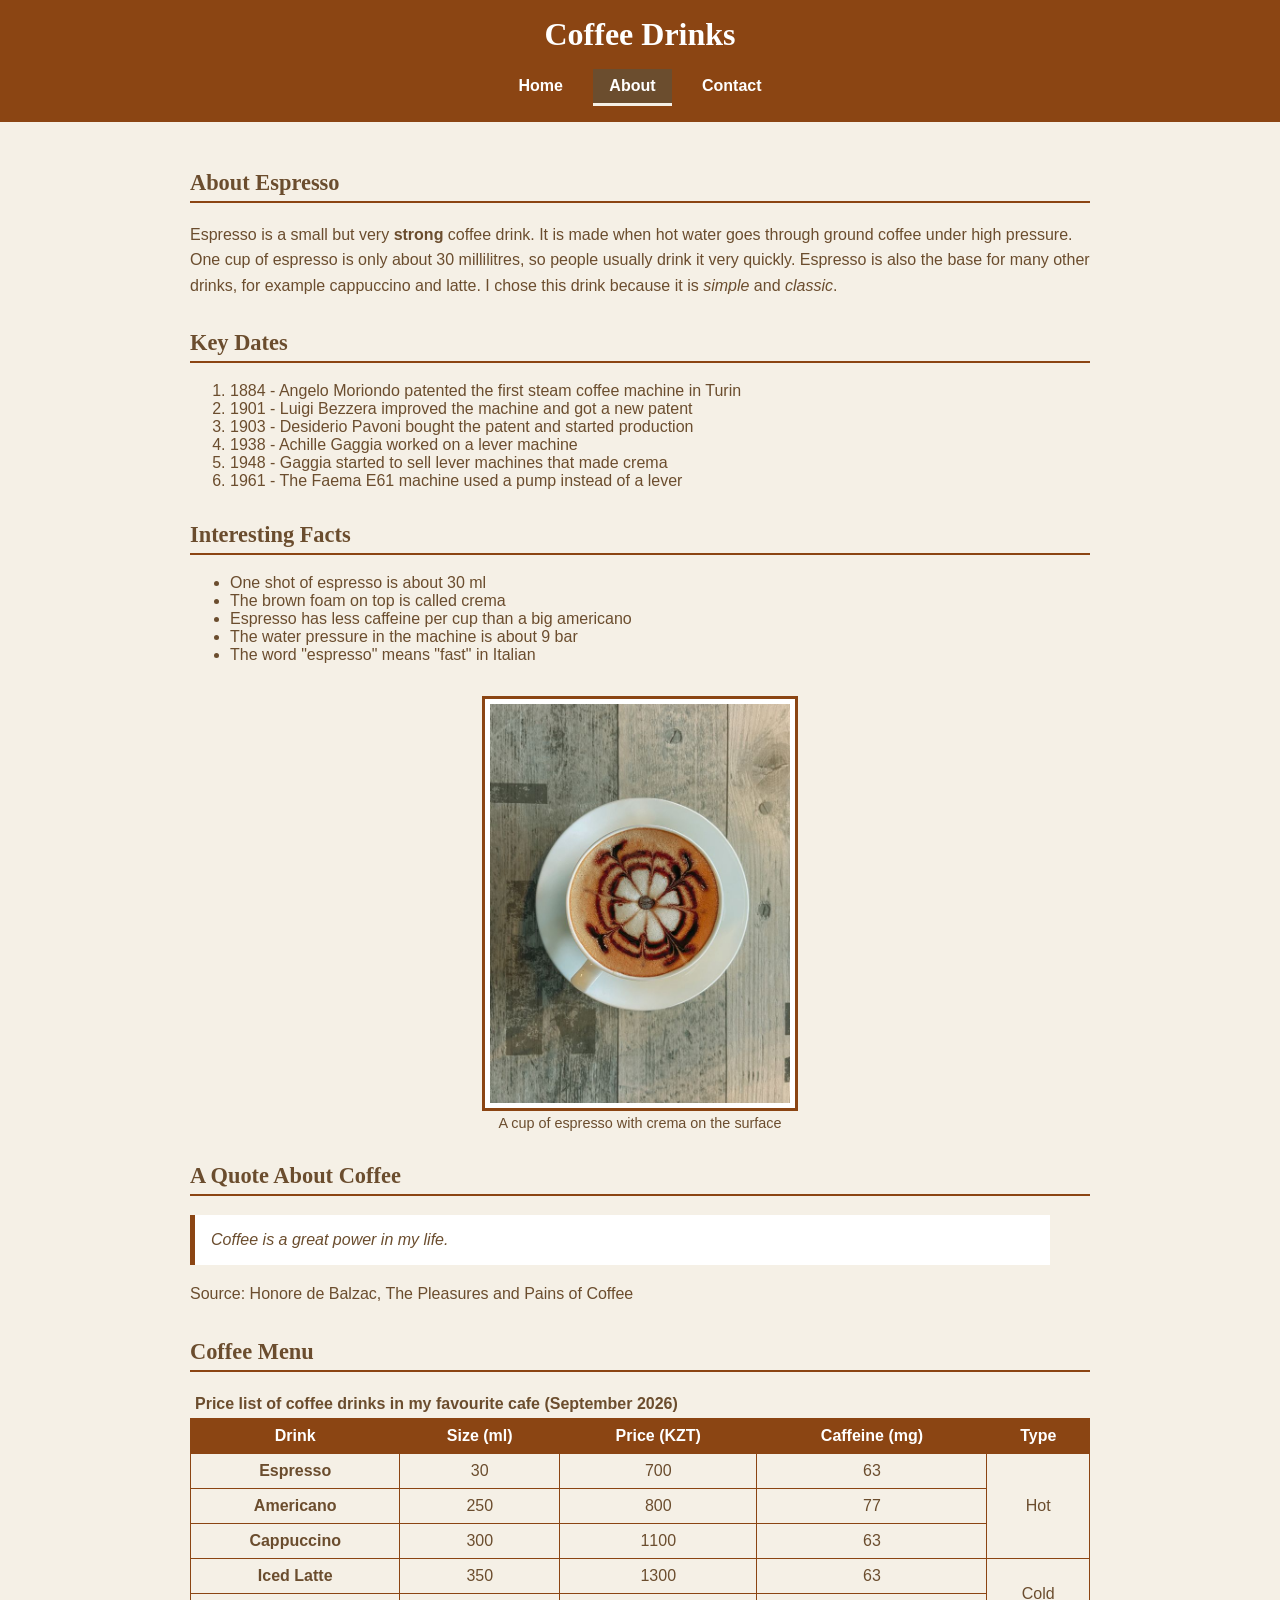
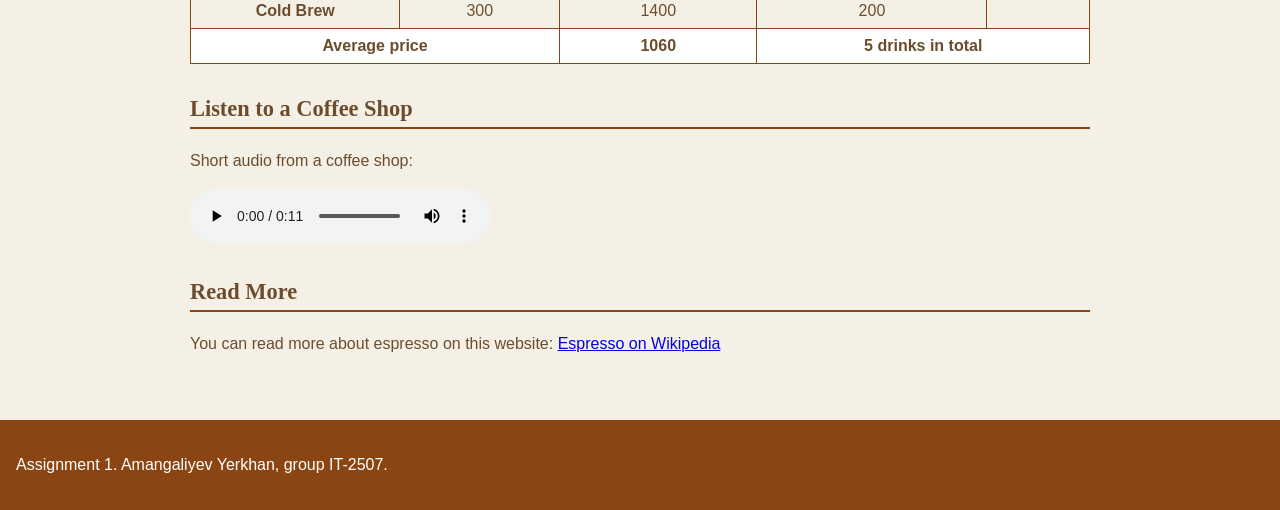
==== index.html @ fe954e25 "Add files via upload" ====
<!DOCTYPE html>
<html lang="en">
<head>
    <meta charset="UTF-8">
    <meta name="viewport" content="width=device-width, initial-scale=1.0">
    <title>Coffee Drinks - About Espresso</title>
    <link rel="stylesheet" href="css/style.css">
</head>
<body>

    <header>
        <h1>Coffee Drinks</h1>
        <nav>
            <a href="index.html">Home</a>
            <a href="about.html" class="active">About</a>
            <a href="contact.html">Contact</a>
        </nav>
    </header>

    <main>

        <h2>About Espresso</h2>

        <p>Espresso is a small but very <strong>strong</strong> coffee drink.
        It is made when hot water goes through ground coffee under high pressure.
        One cup of espresso is only about 30 millilitres, so people usually drink
        it very quickly. Espresso is also the base for many other drinks, for example
        cappuccino and latte. I chose this drink because it is <em>simple</em> and
        <em>classic</em>.</p>

        <h2>Key Dates</h2>
        <ol>
            <li>1884 - Angelo Moriondo patented the first steam coffee machine in Turin</li>
            <li>1901 - Luigi Bezzera improved the machine and got a new patent</li>
            <li>1903 - Desiderio Pavoni bought the patent and started production</li>
            <li>1938 - Achille Gaggia worked on a lever machine</li>
            <li>1948 - Gaggia started to sell lever machines that made crema</li>
            <li>1961 - The Faema E61 machine used a pump instead of a lever</li>
        </ol>

        <h2>Interesting Facts</h2>
        <ul>
            <li>One shot of espresso is about 30 ml</li>
            <li>The brown foam on top is called crema</li>
            <li>Espresso has less caffeine per cup than a big americano</li>
            <li>The water pressure in the machine is about 9 bar</li>
            <li>The word "espresso" means "fast" in Italian</li>
        </ul>

        <figure id="espresso-photo">
            <img src="images/espresso.jpg" alt="A small white cup of espresso with brown crema on top">
            <figcaption>A cup of espresso with crema on the surface</figcaption>
        </figure>

        <h2>A Quote About Coffee</h2>
        <blockquote>
            Coffee is a great power in my life.
        </blockquote>
        <p>Source: Honore de Balzac, The Pleasures and Pains of Coffee</p>

        <h2>Coffee Menu</h2>
        <table class="menu-table">
            <caption>Price list of coffee drinks in my favourite cafe (September 2026)</caption>
            <thead>
                <tr>
                    <th scope="col">Drink</th>
                    <th scope="col">Size (ml)</th>
                    <th scope="col">Price (KZT)</th>
                    <th scope="col">Caffeine (mg)</th>
                    <th scope="col">Type</th>
                </tr>
            </thead>
            <tbody>
                <tr>
                    <th scope="row">Espresso</th>
                    <td>30</td>
                    <td>700</td>
                    <td>63</td>
                    <td rowspan="3">Hot</td>
                </tr>
                <tr>
                    <th scope="row">Americano</th>
                    <td>250</td>
                    <td>800</td>
                    <td>77</td>
                </tr>
                <tr>
                    <th scope="row">Cappuccino</th>
                    <td>300</td>
                    <td>1100</td>
                    <td>63</td>
                </tr>
                <tr>
                    <th scope="row">Iced Latte</th>
                    <td>350</td>
                    <td>1300</td>
                    <td>63</td>
                    <td rowspan="2">Cold</td>
                </tr>
                <tr>
                    <th scope="row">Cold Brew</th>
                    <td>300</td>
                    <td>1400</td>
                    <td>200</td>
                </tr>
            </tbody>
            <tfoot>
                <tr>
                    <th scope="row" colspan="2">Average price</th>
                    <td>1060</td>
                    <td colspan="2">5 drinks in total</td>
                </tr>
            </tfoot>
        </table>

        <h2>Listen to a Coffee Shop</h2>
        <p>Short audio from a coffee shop:</p>
        <audio controls src="media/coffee.mp3">
            Your browser does not support the audio element.
        </audio>

        <h2>Read More</h2>
        <p>You can read more about espresso on this website:
        <a href="https://en.wikipedia.org/wiki/Espresso" target="_blank" rel="noopener">Espresso on Wikipedia</a></p>

    </main>

    <footer>
        <p>Assignment 1. Amangaliyev Yerkhan, group IT-2507.</p>
    </footer>

</body>
</html>
---- css/style.css ----
/* ===== Colors used =====
   saddlebrown            - color name
   #f5f0e6                - hex
   rgb(255, 255, 255)     - rgb
   hsl(30, 40%, 30%)      - hsl
============================ */

/* ----- Element selectors ----- */
body {
    font-family: Arial, Helvetica, sans-serif;
    font-size: 16px;
    color: hsl(30, 40%, 30%);
    background-color: #f5f0e6;
    margin: 0;
    padding: 0;
}

header {
    background-color: saddlebrown;
    padding-bottom: 1rem;
}

h1 {
    font-family: Georgia, serif;
    font-size: 2rem;
    font-weight: bold;
    text-align: center;
    color: rgb(255, 255, 255);
    margin: 0;
    padding: 1rem;
}

h2 {
    font-family: Georgia, serif;
    font-size: 1.4rem;
    font-weight: bold;
    text-align: left;
    border-bottom: 2px solid saddlebrown;
    padding-bottom: 5px;
    margin-top: 2rem;
}

main {
    width: 90%;
    max-width: 900px;
    min-height: 60vh;
    margin: 0 auto;
    padding: 1rem;
}

p {
    line-height: 1.6;
    text-align: left;
}

img {
    width: 300px;
    border: 3px solid saddlebrown;
    padding: 5px;
    background-color: rgb(255, 255, 255);
}

figcaption {
    font-size: 0.9rem;
    text-align: center;
}

blockquote {
    border-left: 5px solid saddlebrown;
    background-color: rgb(255, 255, 255);
    margin-left: 0;
    padding: 1rem;
    font-style: italic;
}

footer {
    background-color: saddlebrown;
    color: rgb(255, 255, 255);
    text-align: center;
    padding: 1rem;
    margin-top: 2rem;
}

/* ----- Navigation ----- */
nav {
    text-align: center;
}

nav a {
    display: inline-block;
    text-decoration: none;
    color: rgb(255, 255, 255);
    font-weight: bold;
    padding: 0.5em 1em;
    margin: 0 5px;
    border-bottom: 3px solid saddlebrown;
}

nav a:hover {
    background-color: hsl(30, 40%, 30%);
    border-bottom: 3px solid rgb(255, 255, 255);
}

/* ----- Class selectors ----- */
nav a.active {
    background-color: hsl(30, 40%, 30%);
    border-bottom: 3px solid #f5f0e6;
}

.menu-table {
    width: 100%;
    border-collapse: collapse;
    margin-bottom: 1rem;
}

.menu-table caption {
    font-weight: bold;
    text-align: left;
    padding: 5px;
}

.menu-table th,
.menu-table td {
    border: 1px solid saddlebrown;
    padding: 8px;
    text-align: center;
}

.menu-table thead th {
    background-color: saddlebrown;
    color: rgb(255, 255, 255);
}

.menu-table tfoot {
    background-color: rgb(255, 255, 255);
    font-weight: bold;
}

/* ----- ID selector (only one unique element) ----- */
#espresso-photo {
    text-align: center;
    margin: 2rem auto;
}

/* ----- Form ----- */
fieldset {
    border: 2px solid saddlebrown;
    padding: 1rem;
}

legend {
    font-weight: bold;
    padding: 0 5px;
}

label {
    display: block;
    margin-top: 0.8rem;
    font-weight: bold;
}

input,
textarea {
    font-size: 1rem;
    padding: 5px;
    border: 1px solid saddlebrown;
    background-color: rgb(255, 255, 255);
}

input:focus,
textarea:focus {
    outline: 3px solid hsl(30, 40%, 30%);
    background-color: #f5f0e6;
}

button {
    display: block;
    margin-top: 1rem;
    padding: 10px 20px;
    font-size: 1rem;
    font-weight: bold;
    color: rgb(255, 255, 255);
    background-color: saddlebrown;
    border: 2px solid saddlebrown;
}

button:hover {
    background-color: hsl(30, 40%, 30%);
    border: 2px solid rgb(255, 255, 255);
}
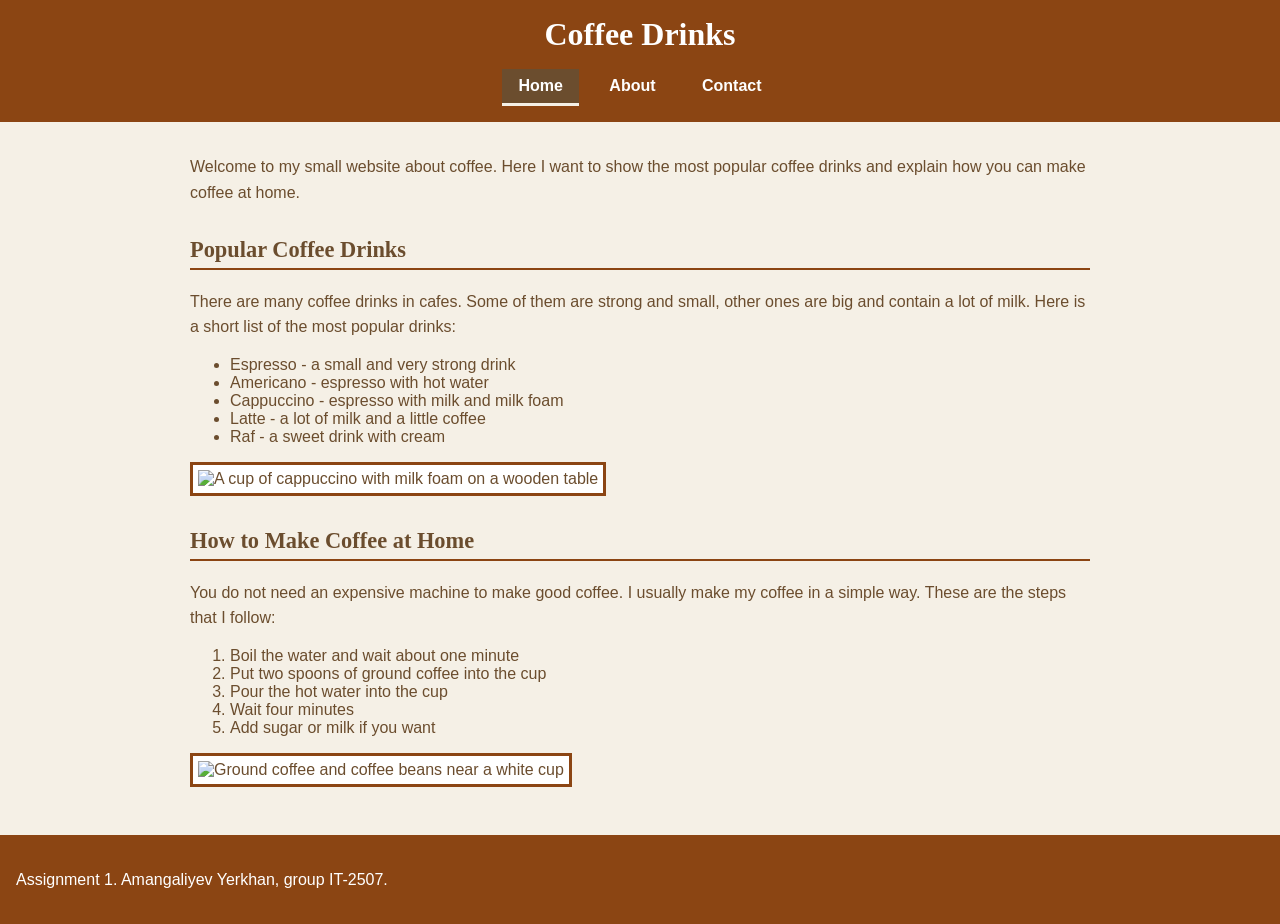
==== commit 3f79fc2a: "Update index.html Updated the title and content structure of the page, including the addition of a c" ====
--- a/index.html
+++ b/index.html
@@ -3,7 +3,7 @@
 <head>
     <meta charset="UTF-8">
     <meta name="viewport" content="width=device-width, initial-scale=1.0">
-    <title>Coffee Drinks - About Espresso</title>
+    <title>Coffee Drinks - Home</title>
     <link rel="stylesheet" href="css/style.css">
 </head>
 <body>
@@ -11,117 +11,45 @@
     <header>
         <h1>Coffee Drinks</h1>
         <nav>
-            <a href="index.html">Home</a>
-            <a href="about.html" class="active">About</a>
+            <a href="index.html" class="active">Home</a>
+            <a href="about.html">About</a>
             <a href="contact.html">Contact</a>
         </nav>
     </header>
 
     <main>
 
-        <h2>About Espresso</h2>
+        <p>Welcome to my small website about coffee. Here I want to show the most
+        popular coffee drinks and explain how you can make coffee at home.</p>
 
-        <p>Espresso is a small but very <strong>strong</strong> coffee drink.
-        It is made when hot water goes through ground coffee under high pressure.
-        One cup of espresso is only about 30 millilitres, so people usually drink
-        it very quickly. Espresso is also the base for many other drinks, for example
-        cappuccino and latte. I chose this drink because it is <em>simple</em> and
-        <em>classic</em>.</p>
+        <h2>Popular Coffee Drinks</h2>
+        <p>There are many coffee drinks in cafes. Some of them are strong and small,
+        other ones are big and contain a lot of milk. Here is a short list of the
+        most popular drinks:</p>
 
-        <h2>Key Dates</h2>
+        <ul>
+            <li>Espresso - a small and very strong drink</li>
+            <li>Americano - espresso with hot water</li>
+            <li>Cappuccino - espresso with milk and milk foam</li>
+            <li>Latte - a lot of milk and a little coffee</li>
+            <li>Raf - a sweet drink with cream</li>
+        </ul>
+
+        <img src="images/coffee1.jpg" alt="A cup of cappuccino with milk foam on a wooden table">
+
+        <h2>How to Make Coffee at Home</h2>
+        <p>You do not need an expensive machine to make good coffee. I usually make
+        my coffee in a simple way. These are the steps that I follow:</p>
+
         <ol>
-            <li>1884 - Angelo Moriondo patented the first steam coffee machine in Turin</li>
-            <li>1901 - Luigi Bezzera improved the machine and got a new patent</li>
-            <li>1903 - Desiderio Pavoni bought the patent and started production</li>
-            <li>1938 - Achille Gaggia worked on a lever machine</li>
-            <li>1948 - Gaggia started to sell lever machines that made crema</li>
-            <li>1961 - The Faema E61 machine used a pump instead of a lever</li>
+            <li>Boil the water and wait about one minute</li>
+            <li>Put two spoons of ground coffee into the cup</li>
+            <li>Pour the hot water into the cup</li>
+            <li>Wait four minutes</li>
+            <li>Add sugar or milk if you want</li>
         </ol>
 
-        <h2>Interesting Facts</h2>
-        <ul>
-            <li>One shot of espresso is about 30 ml</li>
-            <li>The brown foam on top is called crema</li>
-            <li>Espresso has less caffeine per cup than a big americano</li>
-            <li>The water pressure in the machine is about 9 bar</li>
-            <li>The word "espresso" means "fast" in Italian</li>
-        </ul>
-
-        <figure id="espresso-photo">
-            <img src="images/espresso.jpg" alt="A small white cup of espresso with brown crema on top">
-            <figcaption>A cup of espresso with crema on the surface</figcaption>
-        </figure>
-
-        <h2>A Quote About Coffee</h2>
-        <blockquote>
-            Coffee is a great power in my life.
-        </blockquote>
-        <p>Source: Honore de Balzac, The Pleasures and Pains of Coffee</p>
-
-        <h2>Coffee Menu</h2>
-        <table class="menu-table">
-            <caption>Price list of coffee drinks in my favourite cafe (September 2026)</caption>
-            <thead>
-                <tr>
-                    <th scope="col">Drink</th>
-                    <th scope="col">Size (ml)</th>
-                    <th scope="col">Price (KZT)</th>
-                    <th scope="col">Caffeine (mg)</th>
-                    <th scope="col">Type</th>
-                </tr>
-            </thead>
-            <tbody>
-                <tr>
-                    <th scope="row">Espresso</th>
-                    <td>30</td>
-                    <td>700</td>
-                    <td>63</td>
-                    <td rowspan="3">Hot</td>
-                </tr>
-                <tr>
-                    <th scope="row">Americano</th>
-                    <td>250</td>
-                    <td>800</td>
-                    <td>77</td>
-                </tr>
-                <tr>
-                    <th scope="row">Cappuccino</th>
-                    <td>300</td>
-                    <td>1100</td>
-                    <td>63</td>
-                </tr>
-                <tr>
-                    <th scope="row">Iced Latte</th>
-                    <td>350</td>
-                    <td>1300</td>
-                    <td>63</td>
-                    <td rowspan="2">Cold</td>
-                </tr>
-                <tr>
-                    <th scope="row">Cold Brew</th>
-                    <td>300</td>
-                    <td>1400</td>
-                    <td>200</td>
-                </tr>
-            </tbody>
-            <tfoot>
-                <tr>
-                    <th scope="row" colspan="2">Average price</th>
-                    <td>1060</td>
-                    <td colspan="2">5 drinks in total</td>
-                </tr>
-            </tfoot>
-        </table>
-
-        <h2>Listen to a Coffee Shop</h2>
-        <p>Short audio from a coffee shop:</p>
-        <audio controls src="media/coffee.mp3">
-            Your browser does not support the audio element.
-        </audio>
-
-        <h2>Read More</h2>
-        <p>You can read more about espresso on this website:
-        <a href="https://en.wikipedia.org/wiki/Espresso" target="_blank" rel="noopener">Espresso on Wikipedia</a></p>
+        <img src="images/coffee2.jpg" alt="Ground coffee and coffee beans near a white cup">
 
     </main>
 
@@ -130,4 +58,4 @@
     </footer>
 
 </body>
-</html>+</html>
